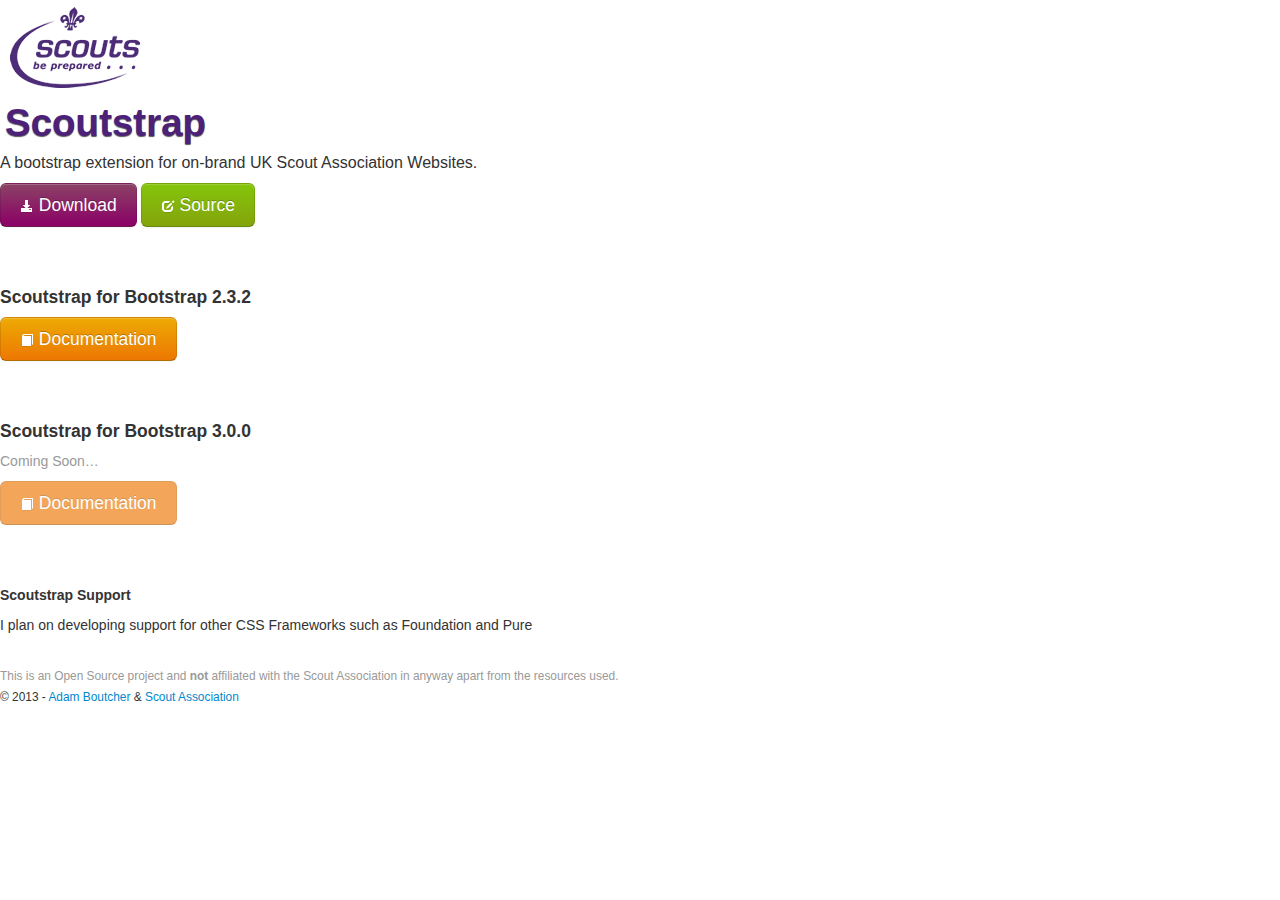
==== index.html @ d691be40 "Added Analytics Event Tracking to ghpages" ====
<!DOCTYPE html>
<html lang="en-GB">
<!-- 
   __     _   __   
  / /    / )  \ \  
 ( (    / /    ) ) 
  \_\  (_/    /_/  

www.aboutcher.co.uk
Website Development
-->
	<head>
		<meta charset="utf-8" />
		<meta name="viewport" content="width=device-width, initial-scale=1.0" />
		<title>Scoutstrap &middot; A bootstrap extension for on-brand UK Scout Association Websites</title>
		<meta name="description" content="Scoutstrap - A bootstrap extension for on-brand UK Scout Association Websites" />
		<meta name="author" content="Adam Boutcher" />
		
		<link href="assets/css/bootstrap.min.css" rel="stylesheet"  type="text/css" />
		<link href="assets/css/scoutstrap-2.3.2.min.css" rel="stylesheet"  type="text/css" />
		<link href="assets/css/docs.css" rel="stylesheet"  type="text/css" />

		<script type="text/javascript">
			(function(i,s,o,g,r,a,m){i['GoogleAnalyticsObject']=r;i[r]=i[r]||function(){(i[r].q=i[r].q||[]).push(arguments)},i[r].l=1*new Date();a=s.createElement(o), m=s.getElementsByTagName(o)[0];a.async=1;a.src=g;m.parentNode.insertBefore(a,m)})(window,document,'script','//www.google-analytics.com/analytics.js','ga');
			ga('create', 'UA-33322555-4', 'adamboutcher.github.io');ga('send', 'pageview');
		</script>
	</head>
	<body>
		<div class="middle">
			<div class="logo"></div>
			<h1 class="text-purple" style="text-shadow: 0 1px 1px #555;"><span style="background: rgba(255,255,255,0.3);padding:5px;border-radius:5px;">Scoutstrap</span></h1>
			<p style="font-size:16px;">A bootstrap extension for on-brand UK Scout Association Websites.</p>
			<p>
				<a class="btn btn-large btn-mauve" href="https://github.com/adamboutcher/Scoutstrap/archive/Source.zip" title="Download Scoutstrap" onclick="_gaq.push(['_trackEvent', 'Buttons','Download','downloadbutton']);"><i class="icon-download-alt icon-white"></i> Download</a> <a class="btn btn-large btn-green" href="https://github.com/adamboutcher/Scoutstrap" title="Scoutstrap Stable Source" onclick="_gaq.push(['_trackEvent', 'Buttons','Source','sourcebutton']);"><i class="icon-edit icon-white"></i> Source</a>
			</p>
			<br/><br/>
			<h4>Scoutstrap for Bootstrap 2.3.2</h4>
			<p><a class="btn btn-large btn-orange" href="Showcase-2.3.2.html" title="Scoutstrap for Bootstrap 2.3.2 Documentation"><i class="icon-book icon-white"></i> Documentation</a></p>
			<br/><br/>
			<h4>Scoutstrap for Bootstrap 3.0.0</h4>
			<p class="muted">Coming Soon&hellip;</p>
			<p><a class="btn btn-large btn-orange disabled" href="#" title="Scoutstrap for Bootstrap 3.0.0 Documentation"><i class="icon-book icon-white"></i> Documentation</a></p>
			<br/><br/>
			<h5>Scoutstrap Support</h5>
			<p>I plan on developing support for other CSS Frameworks such as Foundation and Pure</p>
			<br/>
			<small class="muted">This is an Open Source project and <strong>not</strong> affiliated with the Scout Association in anyway apart from the resources used.</small><br/>
			<small>&copy; 2013 - <a href="http://www.aboutcher.co.uk">Adam Boutcher</a> &amp; <a href="http://scouts.org.uk">Scout Association</a></small>
		</div>
	</body>
</html>
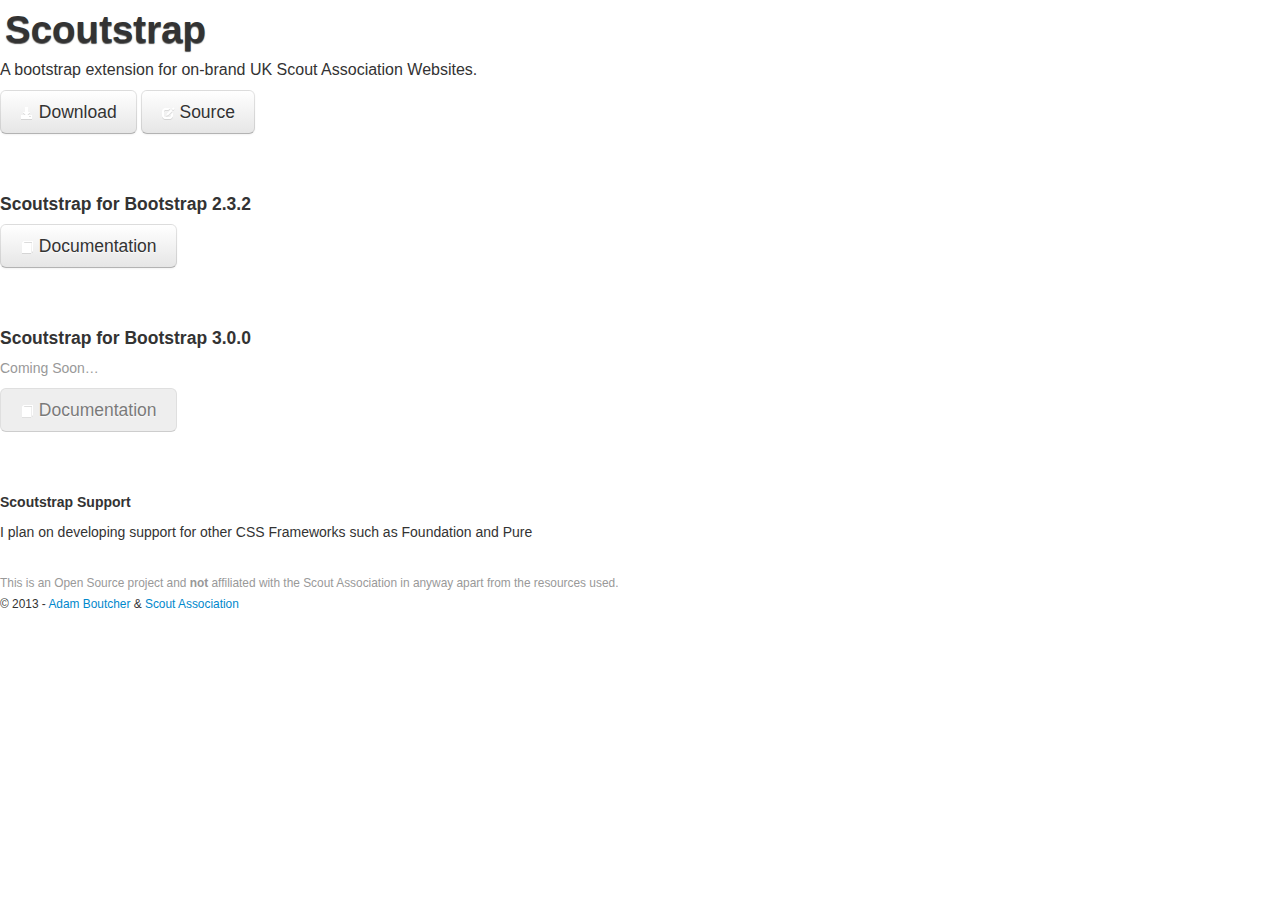
==== commit 236b58a0: "Changed docs for Bootstrap 3 support" ====
--- a/index.html
+++ b/index.html
@@ -16,7 +16,7 @@
 		<meta name="description" content="Scoutstrap - A bootstrap extension for on-brand UK Scout Association Websites" />
 		<meta name="author" content="Adam Boutcher" />
 		
-		<link href="assets/css/bootstrap.min.css" rel="stylesheet"  type="text/css" />
+		<link href="assets/css/bootstrap-2.3.2.min.css" rel="stylesheet"  type="text/css" />
 		<link href="assets/css/scoutstrap-2.3.2.min.css" rel="stylesheet"  type="text/css" />
 		<link href="assets/css/docs.css" rel="stylesheet"  type="text/css" />
 
@@ -31,7 +31,7 @@
 			<h1 class="text-purple" style="text-shadow: 0 1px 1px #555;"><span style="background: rgba(255,255,255,0.3);padding:5px;border-radius:5px;">Scoutstrap</span></h1>
 			<p style="font-size:16px;">A bootstrap extension for on-brand UK Scout Association Websites.</p>
 			<p>
-				<a class="btn btn-large btn-mauve" href="https://github.com/adamboutcher/Scoutstrap/archive/Source.zip" title="Download Scoutstrap" onclick="_gaq.push(['_trackEvent', 'Buttons','Download','downloadbutton']);"><i class="icon-download-alt icon-white"></i> Download</a> <a class="btn btn-large btn-green" href="https://github.com/adamboutcher/Scoutstrap" title="Scoutstrap Stable Source" onclick="_gaq.push(['_trackEvent', 'Buttons','Source','sourcebutton']);"><i class="icon-edit icon-white"></i> Source</a>
+				<a class="btn btn-large btn-mauve" href="https://github.com/adamboutcher/Scoutstrap/archive/Download.zip" title="Download Scoutstrap" onclick="_gaq.push(['_trackEvent', 'Buttons','Download','downloadbutton']);"><i class="icon-download-alt icon-white"></i> Download</a> <a class="btn btn-large btn-green" href="https://github.com/adamboutcher/Scoutstrap" title="Scoutstrap Stable Source" onclick="_gaq.push(['_trackEvent', 'Buttons','Source','sourcebutton']);"><i class="icon-edit icon-white"></i> Source</a>
 			</p>
 			<br/><br/>
 			<h4>Scoutstrap for Bootstrap 2.3.2</h4>
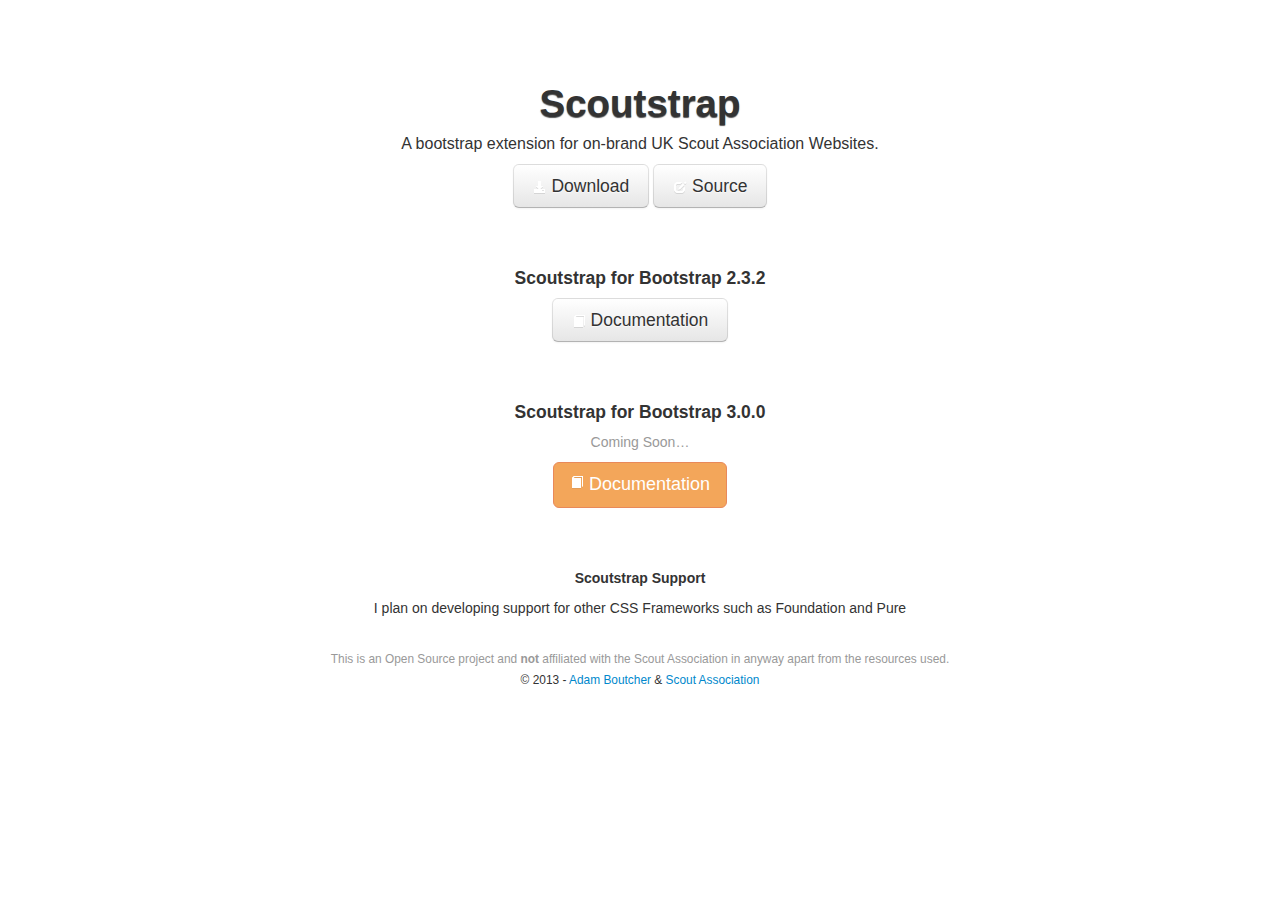
==== commit e96b6714: "Added Bootstrap 3 buttons into scoutstrap; also added some docs and a "flat" design button for docs " ====
--- a/index.html
+++ b/index.html
@@ -39,7 +39,7 @@
 			<br/><br/>
 			<h4>Scoutstrap for Bootstrap 3.0.0</h4>
 			<p class="muted">Coming Soon&hellip;</p>
-			<p><a class="btn btn-large btn-orange disabled" href="#" title="Scoutstrap for Bootstrap 3.0.0 Documentation"><i class="icon-book icon-white"></i> Documentation</a></p>
+			<p><a class="btn-flat btn-flat-large btn-flat-orange disabled" href="Showcase-3.0.0.html" title="Scoutstrap for Bootstrap 3.0.0 Documentation"><i class="icon-book icon-white"></i> Documentation</a></p>
 			<br/><br/>
 			<h5>Scoutstrap Support</h5>
 			<p>I plan on developing support for other CSS Frameworks such as Foundation and Pure</p>
--- a/assets/css/docs.css
+++ b/assets/css/docs.css
@@ -0,0 +1,118 @@
+.middle {
+	text-align:center;margin:5% auto 0;padding:10px 0;
+}
+.logo {
+	margin: 0 auto;
+}
+
+.docs-nav {
+	position:fixed;border-bottom:1px solid #DDD;width:100%;background-color:#EEE;z-index:999;
+}
+.docs-nav h1 {
+	font-size:20px;margin:0 0 0 10px;
+}
+.docs-content {
+	padding-top:55px;
+}
+nav.docs-menu {
+	position:fixed;
+}
+
+.btn-flat {
+  display: inline-block;
+  padding: 6px 12px;
+  margin-bottom: 0;
+  font-size: 14px;
+  font-weight: normal;
+  line-height: 1.428571429;
+  text-align: center;
+  white-space: nowrap;
+  vertical-align: middle;
+  cursor: pointer;
+  border: 1px solid transparent;
+  border-radius: 4px;
+  -webkit-user-select: none;
+     -moz-user-select: none;
+      -ms-user-select: none;
+       -o-user-select: none;
+          user-select: none;
+}
+
+.btn-flat:focus {
+  outline: thin dotted #333;
+  outline: 5px auto -webkit-focus-ring-color;
+  outline-offset: -2px;
+}
+
+.btn-flat:hover,
+.btn-flat:focus {
+  color: #333333;
+  text-decoration: none;
+}
+
+.btn-flat:active,
+.btn-flat.active {
+  background-image: none;
+  outline: 0;
+  -webkit-box-shadow: inset 0 3px 5px rgba(0, 0, 0, 0.125);
+          box-shadow: inset 0 3px 5px rgba(0, 0, 0, 0.125);
+}
+
+.btn-flat.disabled,
+.btn-flat[disabled],
+fieldset[disabled] .btn-flat {
+  pointer-events: none;
+  cursor: not-allowed;
+  opacity: 0.65;
+  filter: alpha(opacity=65);
+  -webkit-box-shadow: none;
+          box-shadow: none;
+}
+
+.btn-flat-large {
+  padding: 10px 16px;
+  font-size: 18px;
+  line-height: 1.33;
+  border-radius: 6px;
+}
+
+
+.btn-flat-orange {
+  color: #ffffff;
+  background-color: #ed7703;
+  border-color: #de4b03;
+}
+.btn-flat-orange:hover,
+.btn-flat-orange:focus,
+.btn-flat-orange:active,
+.btn-flat-orange.active,
+.open .dropdown-toggle.btn-flat-orange {
+  color: #ffffff;
+  background-color: #c56302;
+  border-color: #a13702;
+}
+.btn-flat-orange:active,
+.btn-flat-orange.active,
+.open .dropdown-toggle.btn-flat-orange {
+  background-image: none;
+}
+.btn-flat-orange.disabled,
+.btn-flat-orange[disabled],
+fieldset[disabled] .btn-flat-orange,
+.btn-flat-orange.disabled:hover,
+.btn-flat-orange[disabled]:hover,
+fieldset[disabled] .btn-flat-orange:hover,
+.btn-flat-orange.disabled:focus,
+.btn-flat-orange[disabled]:focus,
+fieldset[disabled] .btn-flat-orange:focus,
+.btn-flat-orange.disabled:active,
+.btn-flat-orange[disabled]:active,
+fieldset[disabled] .btn-flat-orange:active,
+.btn-flat-orange.disabled.active,
+.btn-flat-orange[disabled].active,
+fieldset[disabled] .btn-flat-orange.active {
+  background-color: #ed7703;
+  border-color: #de4b03;
+}
+
+@media(max-width:956px){.hidden-phone{display:none!important}}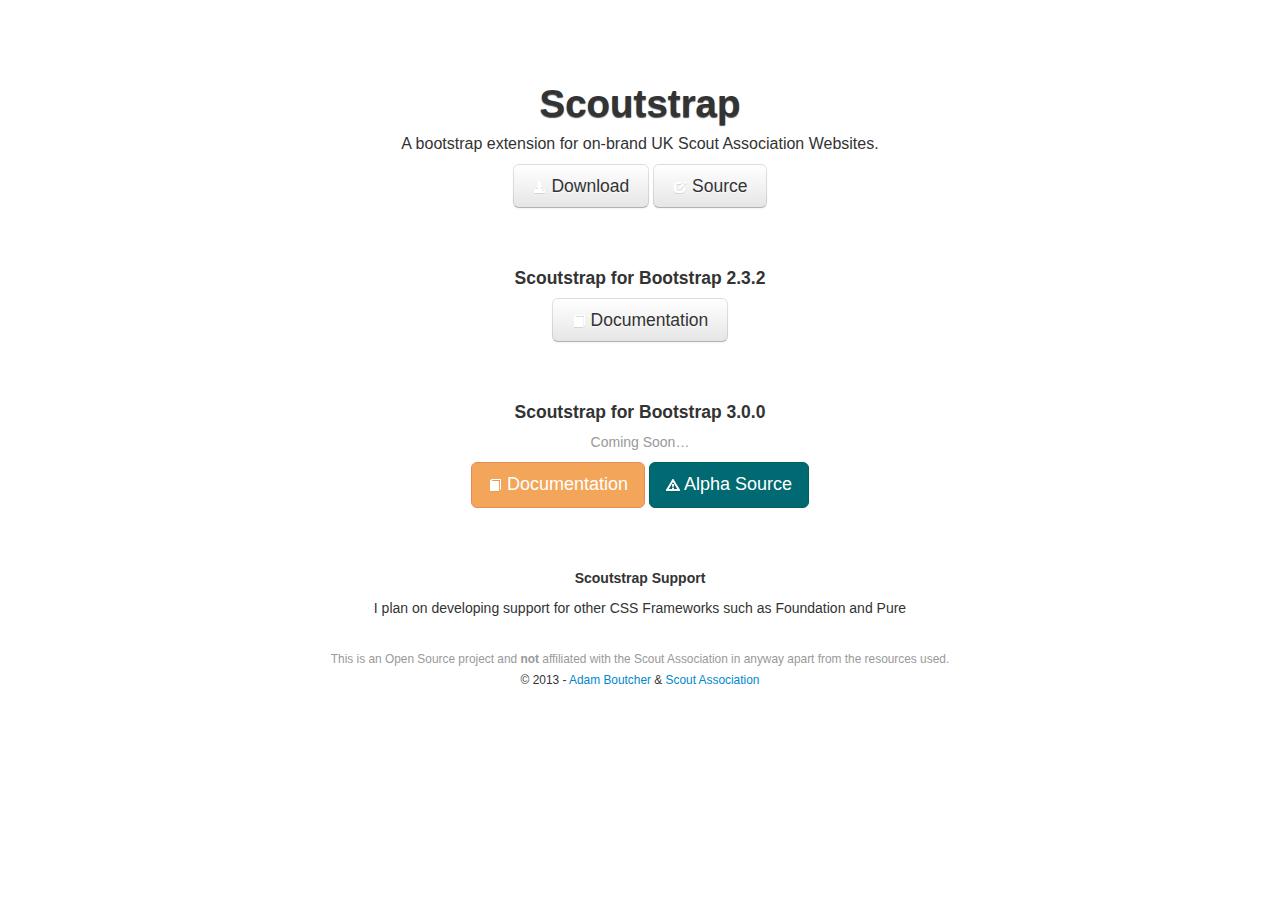
==== commit c56fa6a8: "Added Unstable Alpha Source Link" ====
--- a/index.html
+++ b/index.html
@@ -39,7 +39,7 @@
 			<br/><br/>
 			<h4>Scoutstrap for Bootstrap 3.0.0</h4>
 			<p class="muted">Coming Soon&hellip;</p>
-			<p><a class="btn-flat btn-flat-large btn-flat-orange disabled" href="Showcase-3.0.0.html" title="Scoutstrap for Bootstrap 3.0.0 Documentation"><i class="icon-book icon-white"></i> Documentation</a></p>
+			<p><a class="btn-flat btn-flat-large btn-flat-orange disabled" href="Showcase-3.0.0.html" title="Scoutstrap for Bootstrap 3.0.0 Documentation"><i class="icon-book icon-white" style="margin-top:4px;"></i> Documentation</a> <a class="btn-flat btn-flat-large btn-flat-blue" href="https://github.com/adamboutcher/Scoutstrap/archive/master.zip" title="Alpha Source Code"><i class="icon-warning-sign icon-white" style="margin-top:4px;"></i> Alpha Source</a></p>
 			<br/><br/>
 			<h5>Scoutstrap Support</h5>
 			<p>I plan on developing support for other CSS Frameworks such as Foundation and Pure</p>
--- a/assets/css/docs.css
+++ b/assets/css/docs.css
@@ -114,5 +114,24 @@
   background-color: #ed7703;
   border-color: #de4b03;
 }
+.btn-flat-blue {
+  color: #ffffff;
+  background-color: #006972;
+  border-color: #00635a;
+}
+.btn-flat-blue:hover,
+.btn-flat-blue:focus,
+.btn-flat-blue:active,
+.btn-flat-blue.active,
+.open .dropdown-toggle.btn-flat-blue {
+  color: #ffffff;
+  background-color: #004349;
+  border-color: #002622;
+}
+.btn-flat-blue:active,
+.btn-flat-blue.active,
+.open .dropdown-toggle.btn-flat-blue {
+  background-image: none;
+}
 
 @media(max-width:956px){.hidden-phone{display:none!important}}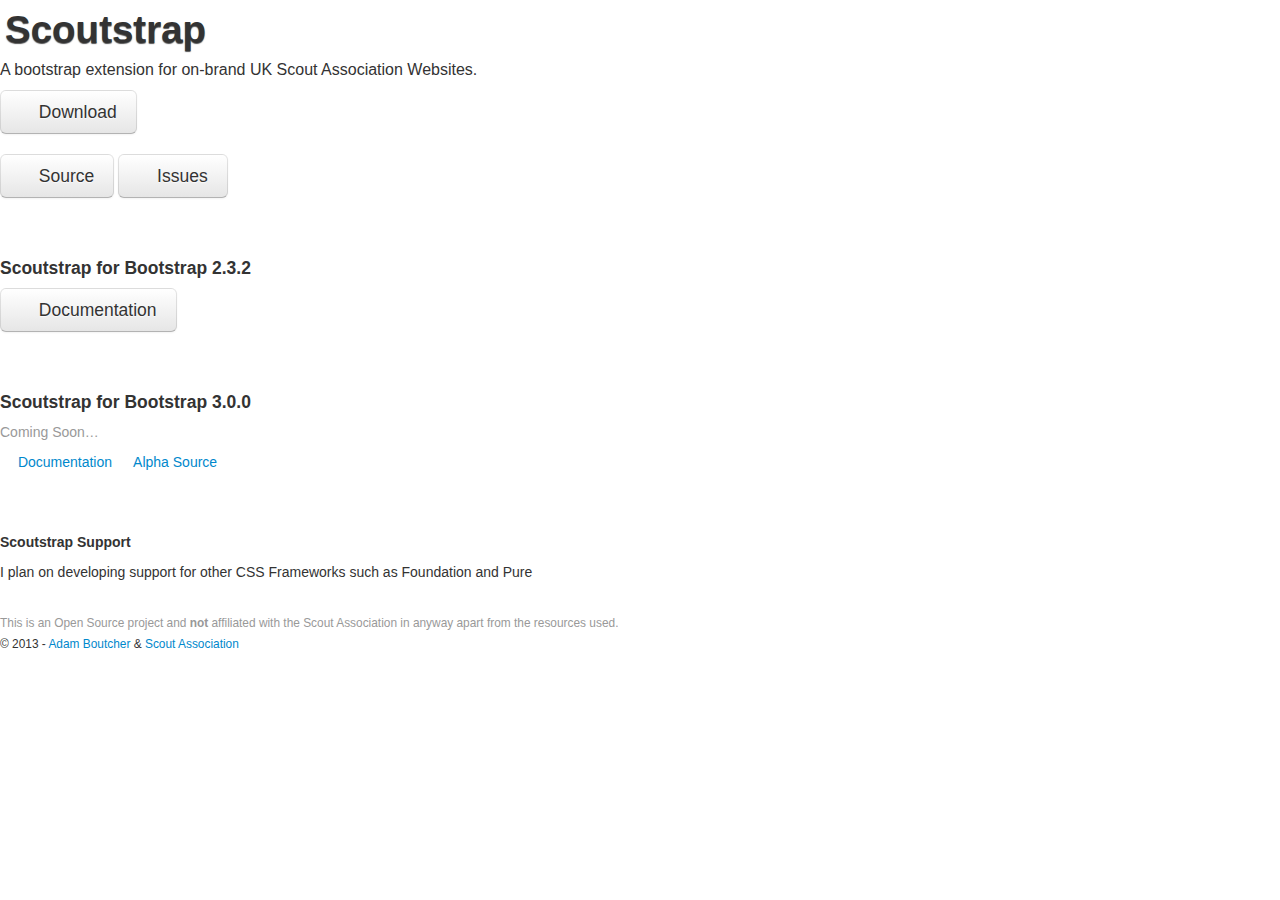
==== commit 5142088d: "Added link to GH Issues." ====
--- a/index.html
+++ b/index.html
@@ -31,7 +31,9 @@
 			<h1 class="text-purple" style="text-shadow: 0 1px 1px #555;"><span style="background: rgba(255,255,255,0.3);padding:5px;border-radius:5px;">Scoutstrap</span></h1>
 			<p style="font-size:16px;">A bootstrap extension for on-brand UK Scout Association Websites.</p>
 			<p>
-				<a class="btn btn-large btn-mauve" href="https://github.com/adamboutcher/Scoutstrap/archive/Download.zip" title="Download Scoutstrap" onclick="_gaq.push(['_trackEvent', 'Buttons','Download','downloadbutton']);"><i class="icon-download-alt icon-white"></i> Download</a> <a class="btn btn-large btn-green" href="https://github.com/adamboutcher/Scoutstrap" title="Scoutstrap Stable Source" onclick="_gaq.push(['_trackEvent', 'Buttons','Source','sourcebutton']);"><i class="icon-edit icon-white"></i> Source</a>
+				<a class="btn btn-large btn-mauve" href="https://github.com/adamboutcher/Scoutstrap/archive/Download.zip" title="Download Scoutstrap" onclick="_gaq.push(['_trackEvent', 'Buttons','Download','downloadbutton']);"><i class="icon-download-alt icon-white"></i> Download</a>
+				<br/><br/>
+				<a class="btn btn-large btn-green" href="https://github.com/adamboutcher/Scoutstrap" title="Scoutstrap Stable Source" onclick="_gaq.push(['_trackEvent', 'Buttons','Source','sourcebutton']);"><i class="icon-edit icon-white"></i> Source</a> <a class="btn btn-large btn-grey" href="https://github.com/adamboutcher/Scoutstrap/issues" title="Scoutstrap Issues" onclick="_gaq.push(['_trackEvent', 'Buttons','Issue','issuesbutton']);"><i class="icon-exclamation-sign icon-white"></i> Issues</a>
 			</p>
 			<br/><br/>
 			<h4>Scoutstrap for Bootstrap 2.3.2</h4>
@@ -39,7 +41,7 @@
 			<br/><br/>
 			<h4>Scoutstrap for Bootstrap 3.0.0</h4>
 			<p class="muted">Coming Soon&hellip;</p>
-			<p><a class="btn-flat btn-flat-large btn-flat-orange disabled" href="Showcase-3.0.0.html" title="Scoutstrap for Bootstrap 3.0.0 Documentation"><i class="icon-book icon-white" style="margin-top:4px;"></i> Documentation</a> <a class="btn-flat btn-flat-large btn-flat-blue" href="https://github.com/adamboutcher/Scoutstrap/archive/master.zip" title="Alpha Source Code"><i class="icon-warning-sign icon-white" style="margin-top:4px;"></i> Alpha Source</a></p>
+			<p><a class="btn-flat btn-flat-large btn-flat-orange disabled" href="Showcase-3.0.0.html" title="Scoutstrap for Bootstrap 3.0.0 Documentation"><i class="icon-book icon-white" style="margin-top:4px;"></i> Documentation</a> <a class="btn-flat btn-flat-large btn-flat-blue" href="https://github.com/adamboutcher/Scoutstrap/archive/master.zip" title="Scoutstrap Alpha Source" onclick="_gaq.push(['_trackEvent', 'Buttons','ASource','Alphabutton']);"><i class="icon-warning-sign icon-white" style="margin-top:4px;"></i> Alpha Source</a></p>
 			<br/><br/>
 			<h5>Scoutstrap Support</h5>
 			<p>I plan on developing support for other CSS Frameworks such as Foundation and Pure</p>
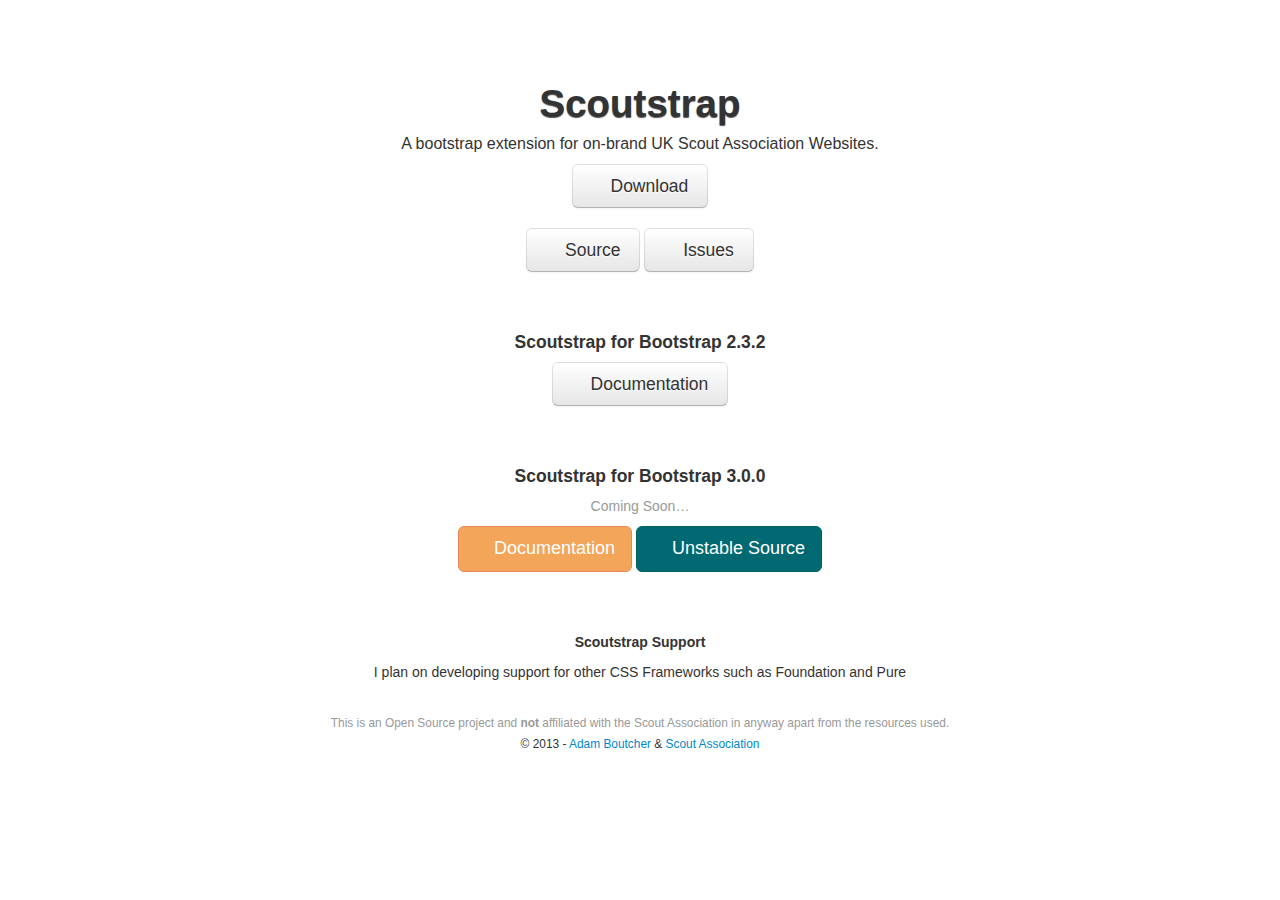
==== commit 009dc916: "changed 'alpha' to 'unstable'" ====
--- a/index.html
+++ b/index.html
@@ -41,7 +41,7 @@
 			<br/><br/>
 			<h4>Scoutstrap for Bootstrap 3.0.0</h4>
 			<p class="muted">Coming Soon&hellip;</p>
-			<p><a class="btn-flat btn-flat-large btn-flat-orange disabled" href="Showcase-3.0.0.html" title="Scoutstrap for Bootstrap 3.0.0 Documentation"><i class="icon-book icon-white" style="margin-top:4px;"></i> Documentation</a> <a class="btn-flat btn-flat-large btn-flat-blue" href="https://github.com/adamboutcher/Scoutstrap/archive/master.zip" title="Scoutstrap Alpha Source" onclick="_gaq.push(['_trackEvent', 'Buttons','ASource','Alphabutton']);"><i class="icon-warning-sign icon-white" style="margin-top:4px;"></i> Alpha Source</a></p>
+			<p><a class="btn-flat btn-flat-large btn-flat-orange disabled" href="Showcase-3.0.0.html" title="Scoutstrap for Bootstrap 3.0.0 Documentation"><i class="icon-book icon-white" style="margin-top:4px;"></i> Documentation</a> <a class="btn-flat btn-flat-large btn-flat-blue" href="https://github.com/adamboutcher/Scoutstrap/archive/master.zip" title="Scoutstrap Unstable Source" onclick="_gaq.push(['_trackEvent', 'Buttons','USource','Usourcebutton']);"><i class="icon-warning-sign icon-white" style="margin-top:4px;"></i> Unstable Source</a></p>
 			<br/><br/>
 			<h5>Scoutstrap Support</h5>
 			<p>I plan on developing support for other CSS Frameworks such as Foundation and Pure</p>
--- a/assets/css/docs.css
+++ b/assets/css/docs.css
@@ -0,0 +1,139 @@
+body { margin:0; padding:0; }
+
+.middle {
+	text-align:center;margin:5% auto 0;padding:10px 0;
+}
+.logo {
+	margin: 0 auto;
+}
+
+.docs-nav {
+	position:fixed;border-bottom:1px solid #DDD;width:100%;background-color:#EEE;z-index:999;
+}
+.docs-nav h1 {
+	font-size:20px;margin:0 0 0 10px;
+}
+.docs-content {
+	padding-top:55px;
+}
+nav.docs-menu {
+	position:fixed;
+}
+
+.btn-flat {
+  display: inline-block;
+  padding: 6px 12px;
+  margin-bottom: 0;
+  font-size: 14px;
+  font-weight: normal;
+  line-height: 1.428571429;
+  text-align: center;
+  white-space: nowrap;
+  vertical-align: middle;
+  cursor: pointer;
+  border: 1px solid transparent;
+  border-radius: 4px;
+  -webkit-user-select: none;
+     -moz-user-select: none;
+      -ms-user-select: none;
+       -o-user-select: none;
+          user-select: none;
+}
+
+.btn-flat:focus {
+  outline: thin dotted #333;
+  outline: 5px auto -webkit-focus-ring-color;
+  outline-offset: -2px;
+}
+
+.btn-flat:hover,
+.btn-flat:focus {
+  color: #333333;
+  text-decoration: none;
+}
+
+.btn-flat:active,
+.btn-flat.active {
+  background-image: none;
+  outline: 0;
+  -webkit-box-shadow: inset 0 3px 5px rgba(0, 0, 0, 0.125);
+          box-shadow: inset 0 3px 5px rgba(0, 0, 0, 0.125);
+}
+
+.btn-flat.disabled,
+.btn-flat[disabled],
+fieldset[disabled] .btn-flat {
+  pointer-events: none;
+  cursor: not-allowed;
+  opacity: 0.65;
+  filter: alpha(opacity=65);
+  -webkit-box-shadow: none;
+          box-shadow: none;
+}
+
+.btn-flat-large {
+  padding: 10px 16px;
+  font-size: 18px;
+  line-height: 1.33;
+  border-radius: 6px;
+}
+
+
+.btn-flat-orange {
+  color: #ffffff;
+  background-color: #ed7703;
+  border-color: #de4b03;
+}
+.btn-flat-orange:hover,
+.btn-flat-orange:focus,
+.btn-flat-orange:active,
+.btn-flat-orange.active,
+.open .dropdown-toggle.btn-flat-orange {
+  color: #ffffff;
+  background-color: #c56302;
+  border-color: #a13702;
+}
+.btn-flat-orange:active,
+.btn-flat-orange.active,
+.open .dropdown-toggle.btn-flat-orange {
+  background-image: none;
+}
+.btn-flat-orange.disabled,
+.btn-flat-orange[disabled],
+fieldset[disabled] .btn-flat-orange,
+.btn-flat-orange.disabled:hover,
+.btn-flat-orange[disabled]:hover,
+fieldset[disabled] .btn-flat-orange:hover,
+.btn-flat-orange.disabled:focus,
+.btn-flat-orange[disabled]:focus,
+fieldset[disabled] .btn-flat-orange:focus,
+.btn-flat-orange.disabled:active,
+.btn-flat-orange[disabled]:active,
+fieldset[disabled] .btn-flat-orange:active,
+.btn-flat-orange.disabled.active,
+.btn-flat-orange[disabled].active,
+fieldset[disabled] .btn-flat-orange.active {
+  background-color: #ed7703;
+  border-color: #de4b03;
+}
+.btn-flat-blue {
+  color: #ffffff;
+  background-color: #006972;
+  border-color: #00635a;
+}
+.btn-flat-blue:hover,
+.btn-flat-blue:focus,
+.btn-flat-blue:active,
+.btn-flat-blue.active,
+.open .dropdown-toggle.btn-flat-blue {
+  color: #ffffff;
+  background-color: #004349;
+  border-color: #002622;
+}
+.btn-flat-blue:active,
+.btn-flat-blue.active,
+.open .dropdown-toggle.btn-flat-blue {
+  background-image: none;
+}
+
+@media(max-width:956px){.hidden-phone{display:none!important}}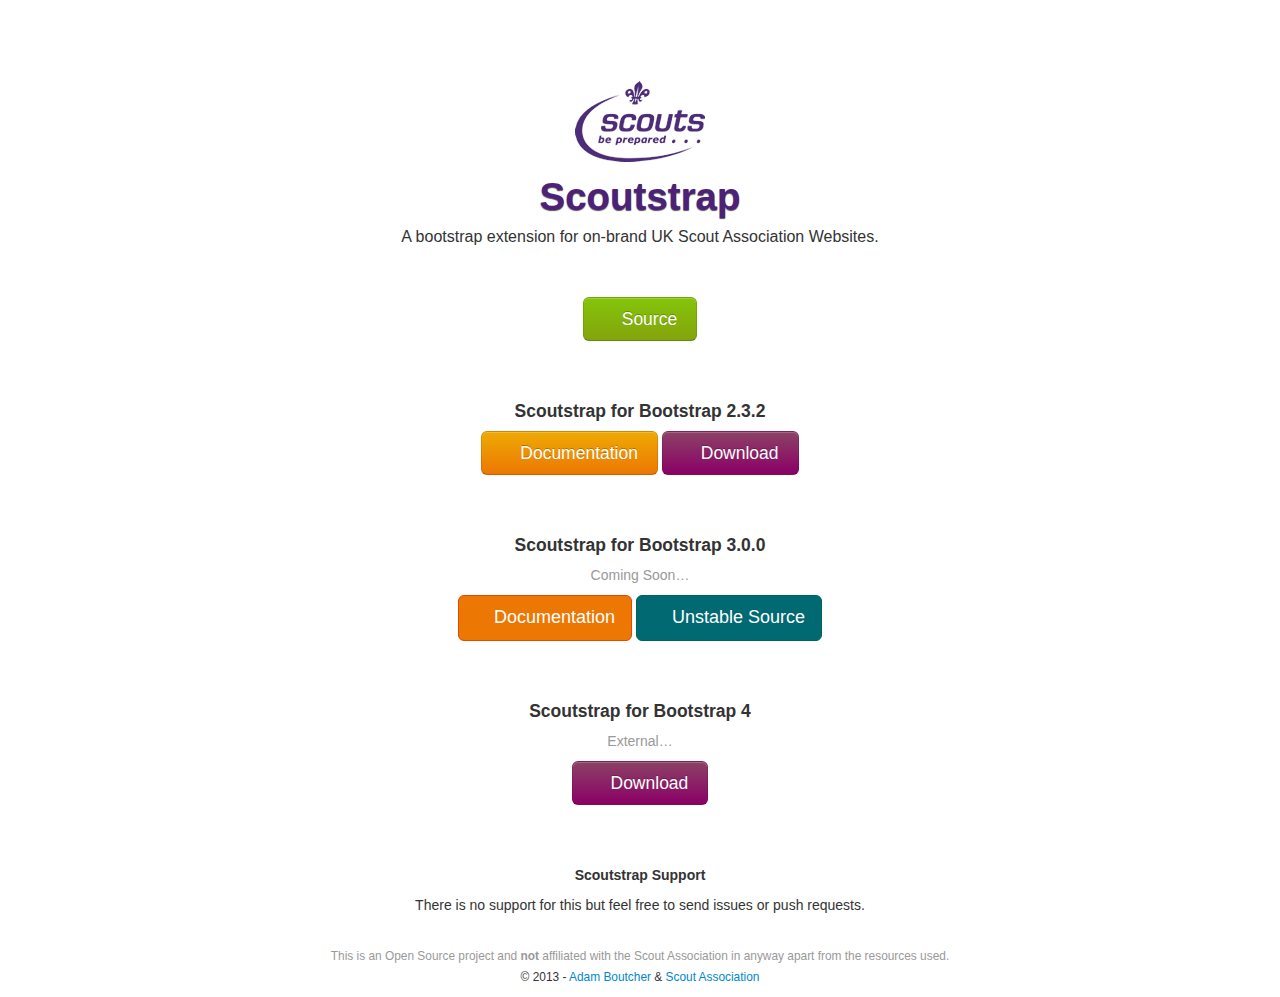
==== commit 29c040cb: "Update index.html" ====
--- a/index.html
+++ b/index.html
@@ -31,20 +31,23 @@
 			<h1 class="text-purple" style="text-shadow: 0 1px 1px #555;"><span style="background: rgba(255,255,255,0.3);padding:5px;border-radius:5px;">Scoutstrap</span></h1>
 			<p style="font-size:16px;">A bootstrap extension for on-brand UK Scout Association Websites.</p>
 			<p>
-				<a class="btn btn-large btn-mauve" href="https://github.com/adamboutcher/Scoutstrap/archive/Download.zip" title="Download Scoutstrap" onclick="_gaq.push(['_trackEvent', 'Buttons','Download','downloadbutton']);"><i class="icon-download-alt icon-white"></i> Download</a>
 				<br/><br/>
-				<a class="btn btn-large btn-green" href="https://github.com/adamboutcher/Scoutstrap" title="Scoutstrap Stable Source" onclick="_gaq.push(['_trackEvent', 'Buttons','Source','sourcebutton']);"><i class="icon-edit icon-white"></i> Source</a> <a class="btn btn-large btn-grey" href="https://github.com/adamboutcher/Scoutstrap/issues" title="Scoutstrap Issues" onclick="_gaq.push(['_trackEvent', 'Buttons','Issue','issuesbutton']);"><i class="icon-exclamation-sign icon-white"></i> Issues</a>
+				<a class="btn btn-large btn-green" href="https://github.com/adamboutcher/Scoutstrap" title="Scoutstrap Stable Source" onclick="_gaq.push(['_trackEvent', 'Buttons','Source','sourcebutton']);"><i class="icon-edit icon-white"></i> Source</a>
 			</p>
 			<br/><br/>
 			<h4>Scoutstrap for Bootstrap 2.3.2</h4>
-			<p><a class="btn btn-large btn-orange" href="Showcase-2.3.2.html" title="Scoutstrap for Bootstrap 2.3.2 Documentation"><i class="icon-book icon-white"></i> Documentation</a></p>
+			<p><a class="btn btn-large btn-orange" href="Showcase-2.3.2.html" title="Scoutstrap for Bootstrap 2.3.2 Documentation"><i class="icon-book icon-white"></i> Documentation</a> 				<a class="btn btn-large btn-mauve" href="https://github.com/adamboutcher/Scoutstrap/archive/Download.zip" title="Download Scoutstrap" onclick="_gaq.push(['_trackEvent', 'Buttons','Download','downloadbutton']);"><i class="icon-download-alt icon-white"></i> Download</a></p>
 			<br/><br/>
 			<h4>Scoutstrap for Bootstrap 3.0.0</h4>
 			<p class="muted">Coming Soon&hellip;</p>
-			<p><a class="btn-flat btn-flat-large btn-flat-orange disabled" href="Showcase-3.0.0.html" title="Scoutstrap for Bootstrap 3.0.0 Documentation"><i class="icon-book icon-white" style="margin-top:4px;"></i> Documentation</a> <a class="btn-flat btn-flat-large btn-flat-blue" href="https://github.com/adamboutcher/Scoutstrap/archive/master.zip" title="Scoutstrap Unstable Source" onclick="_gaq.push(['_trackEvent', 'Buttons','USource','Usourcebutton']);"><i class="icon-warning-sign icon-white" style="margin-top:4px;"></i> Unstable Source</a></p>
+			<p><a class="btn-flat btn-flat-large btn-flat-orange" href="Showcase-3.0.0.html" title="Scoutstrap for Bootstrap 3.0.0 Documentation"><i class="icon-book icon-white" style="margin-top:4px;"></i> Documentation</a> <a class="btn-flat btn-flat-large btn-flat-blue" href="https://github.com/adamboutcher/Scoutstrap/archive/master.zip" title="Scoutstrap Unstable Source" onclick="_gaq.push(['_trackEvent', 'Buttons','USource','Usourcebutton']);"><i class="icon-warning-sign icon-white" style="margin-top:4px;"></i> Unstable Source</a></p>
+			<br/><br/>
+			<h4>Scoutstrap for Bootstrap 4</h4>
+			<p class="muted">External&hellip;</p>
+			<p><a class="btn btn-large btn-mauve" href="https://scoutstrap.github.io/" title="Download Scoutstrap" onclick="_gaq.push(['_trackEvent', 'Buttons','Download','downloadbutton']);"><i class="icon-download-alt icon-white"></i> Download</a></p>
 			<br/><br/>
 			<h5>Scoutstrap Support</h5>
-			<p>I plan on developing support for other CSS Frameworks such as Foundation and Pure</p>
+			<p>There is no support for this but feel free to send issues or push requests.</p>
 			<br/>
 			<small class="muted">This is an Open Source project and <strong>not</strong> affiliated with the Scout Association in anyway apart from the resources used.</small><br/>
 			<small>&copy; 2013 - <a href="http://www.aboutcher.co.uk">Adam Boutcher</a> &amp; <a href="http://scouts.org.uk">Scout Association</a></small>
